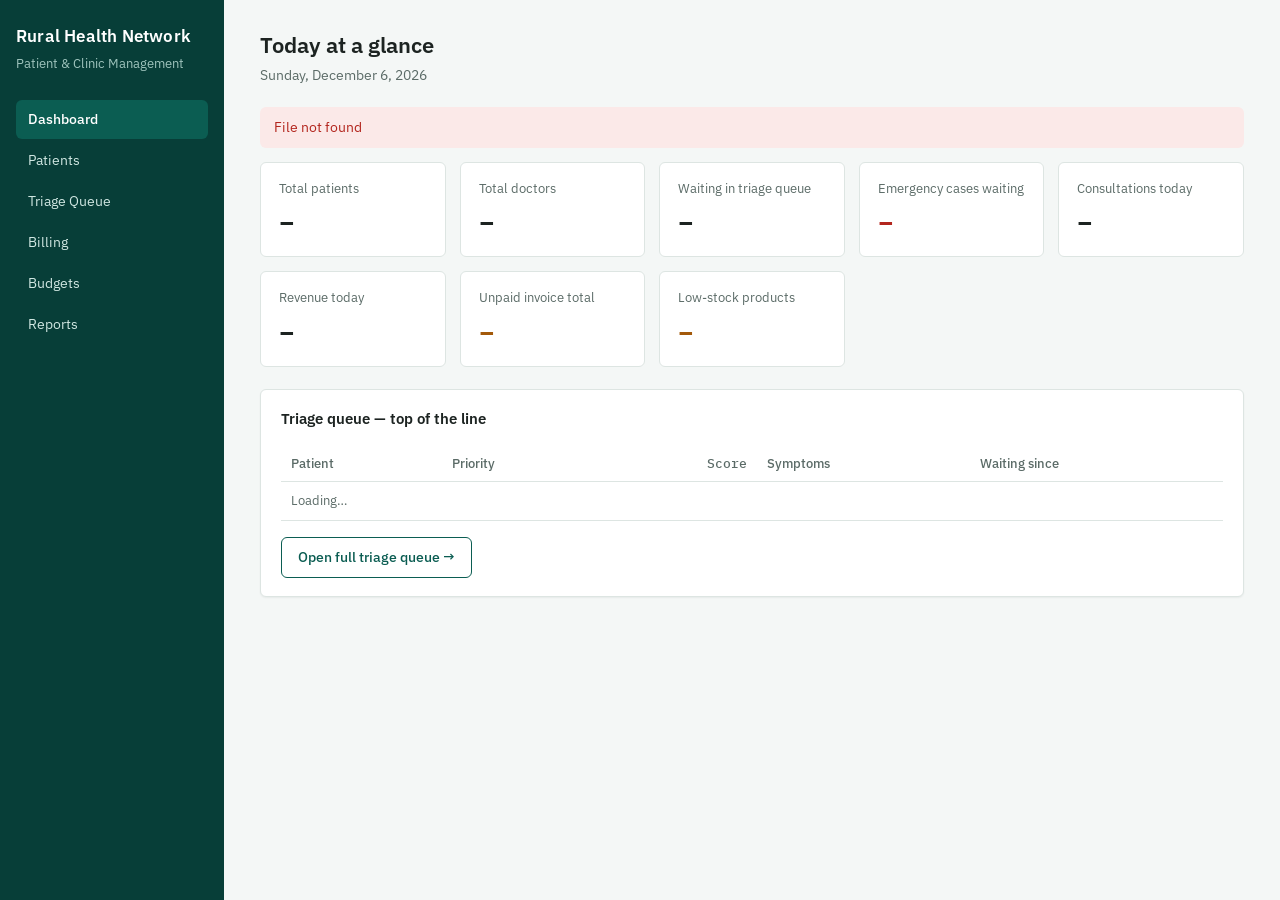
==== health-platform/src/main/resources/static/index.html @ 453dae84 "c" ====
<!DOCTYPE html>
<html lang="en">
<head>
<meta charset="UTF-8">
<meta name="viewport" content="width=device-width, initial-scale=1">
<title>Dashboard · Rural Health Network Platform</title>
<link rel="preconnect" href="https://fonts.googleapis.com">
<link href="https://fonts.googleapis.com/css2?family=IBM+Plex+Sans:wght@400;500;600&family=IBM+Plex+Mono:wght@400;500&display=swap" rel="stylesheet">
<link rel="stylesheet" href="css/style.css">
</head>
<body>
<div class="app-shell">
  <aside class="sidebar">
    <div class="brand">Rural Health Network</div>
    <div class="brand-sub">Patient &amp; Clinic Management</div>
    <nav>
      <a href="index.html" class="active">Dashboard</a>
      <a href="patients.html">Patients</a>
      <a href="triage.html">Triage Queue</a>
      <a href="billing.html">Billing</a>
      <a href="budget.html">Budgets</a>
      <a href="reports.html">Reports</a>
    </nav>
  </aside>

  <main class="main">
    <div class="page-header">
      <div>
        <h1>Today at a glance</h1>
        <p id="today-label"></p>
      </div>
    </div>

    <div id="error-box"></div>

    <div class="stat-grid" id="stat-grid">
      <div class="stat"><div class="stat-label">Total patients</div><div class="stat-value" id="stat-patients">–</div></div>
      <div class="stat"><div class="stat-label">Total doctors</div><div class="stat-value" id="stat-doctors">–</div></div>
      <div class="stat"><div class="stat-label">Waiting in triage queue</div><div class="stat-value" id="stat-waiting">–</div></div>
      <div class="stat emergency"><div class="stat-label">Emergency cases waiting</div><div class="stat-value" id="stat-emergency">–</div></div>
      <div class="stat"><div class="stat-label">Consultations today</div><div class="stat-value" id="stat-consults">–</div></div>
      <div class="stat"><div class="stat-label">Revenue today</div><div class="stat-value" id="stat-revenue">–</div></div>
      <div class="stat warn"><div class="stat-label">Unpaid invoice total</div><div class="stat-value" id="stat-unpaid">–</div></div>
      <div class="stat warn"><div class="stat-label">Low-stock products</div><div class="stat-value" id="stat-lowstock">–</div></div>
    </div>

    <div class="card">
      <h2>Triage queue — top of the line</h2>
      <table id="queue-table">
        <thead>
          <tr><th>Patient</th><th>Priority</th><th class="num">Score</th><th>Symptoms</th><th>Waiting since</th></tr>
        </thead>
        <tbody><tr><td colspan="5" class="muted">Loading…</td></tr></tbody>
      </table>
      <div class="form-actions">
        <a class="btn secondary" href="triage.html">Open full triage queue →</a>
      </div>
    </div>
  </main>
</div>

<script src="js/api.js"></script>
<script src="js/dashboard.js"></script>
</body>
</html>
---- health-platform/src/main/resources/static/css/style.css ----
/* ============================================================
   Rural Health Network Platform — shared styles
   Design language: calm clinical teal/sage, IBM Plex Sans for UI
   text, IBM Plex Mono reserved for numeric/ID data in tables.
   ============================================================ */

:root {
  --color-bg: #f4f7f6;
  --color-surface: #ffffff;
  --color-primary: #0b5d52;
  --color-primary-dark: #073e38;
  --color-primary-tint: #e4f0ee;
  --color-ink: #1c2321;
  --color-muted: #5b6b67;
  --color-border: #dde5e2;
  --color-emergency: #b3261e;
  --color-emergency-tint: #fbe9e8;
  --color-urgent: #a3590a;
  --color-urgent-tint: #fbf0e0;
  --color-normal: #1e7b34;
  --color-normal-tint: #e6f4ea;
  --sidebar-width: 224px;
  --radius: 6px;
  --shadow: 0 1px 2px rgba(15, 35, 32, 0.06);
}

* { box-sizing: border-box; }

html, body {
  margin: 0;
  padding: 0;
  background: var(--color-bg);
  color: var(--color-ink);
  font-family: "IBM Plex Sans", -apple-system, BlinkMacSystemFont, "Segoe UI", sans-serif;
  font-size: 15px;
  line-height: 1.5;
}

.mono { font-family: "IBM Plex Mono", "Courier New", monospace; }

a { color: var(--color-primary); }

/* ---------- Layout: sidebar + main ---------- */

.app-shell {
  display: flex;
  min-height: 100vh;
}

.sidebar {
  width: var(--sidebar-width);
  flex-shrink: 0;
  background: var(--color-primary-dark);
  color: #eaf4f2;
  padding: 24px 16px;
  position: sticky;
  top: 0;
  height: 100vh;
}

.sidebar .brand {
  font-weight: 600;
  font-size: 17px;
  letter-spacing: 0.2px;
  margin-bottom: 4px;
  color: #ffffff;
}

.sidebar .brand-sub {
  font-size: 12.5px;
  color: #9fc4bd;
  margin-bottom: 28px;
}

.sidebar nav {
  display: flex;
  flex-direction: column;
  gap: 2px;
}

.sidebar nav a {
  display: block;
  padding: 9px 12px;
  border-radius: var(--radius);
  color: #cfe6e1;
  text-decoration: none;
  font-size: 14px;
}

.sidebar nav a:hover {
  background: rgba(255, 255, 255, 0.08);
  color: #ffffff;
}

.sidebar nav a.active {
  background: var(--color-primary);
  color: #ffffff;
  font-weight: 500;
}

.main {
  flex: 1;
  padding: 28px 36px 60px;
  max-width: 1180px;
}

.page-header {
  display: flex;
  align-items: baseline;
  justify-content: space-between;
  margin-bottom: 22px;
  flex-wrap: wrap;
  gap: 8px;
}

.page-header h1 {
  font-size: 22px;
  font-weight: 600;
  margin: 0;
}

.page-header p {
  color: var(--color-muted);
  margin: 4px 0 0;
  font-size: 13.5px;
}

/* ---------- Cards / surfaces ---------- */

.card {
  background: var(--color-surface);
  border: 1px solid var(--color-border);
  border-radius: var(--radius);
  padding: 18px 20px;
  box-shadow: var(--shadow);
}

.card + .card { margin-top: 18px; }

.card h2 {
  font-size: 15px;
  font-weight: 600;
  margin: 0 0 14px;
}

.stat-grid {
  display: grid;
  grid-template-columns: repeat(auto-fit, minmax(180px, 1fr));
  gap: 14px;
  margin-bottom: 22px;
}

.stat {
  background: var(--color-surface);
  border: 1px solid var(--color-border);
  border-radius: var(--radius);
  padding: 16px 18px;
}

.stat .stat-label {
  font-size: 12.5px;
  color: var(--color-muted);
}

.stat .stat-value {
  font-size: 26px;
  font-weight: 600;
  font-family: "IBM Plex Mono", monospace;
  margin-top: 4px;
}

.stat.emergency .stat-value { color: var(--color-emergency); }
.stat.warn .stat-value { color: var(--color-urgent); }

/* ---------- Forms ---------- */

.form-grid {
  display: grid;
  grid-template-columns: repeat(auto-fit, minmax(200px, 1fr));
  gap: 12px 16px;
}

.field { display: flex; flex-direction: column; gap: 5px; }

.field label { font-size: 12.5px; color: var(--color-muted); }

.field input, .field select, .field textarea {
  padding: 8px 10px;
  border: 1px solid var(--color-border);
  border-radius: var(--radius);
  font-size: 14px;
  font-family: inherit;
  background: #fff;
  color: var(--color-ink);
}

.field textarea { resize: vertical; min-height: 60px; }

.field input:focus, .field select:focus, .field textarea:focus {
  outline: 2px solid var(--color-primary);
  outline-offset: 1px;
}

.form-actions { margin-top: 16px; display: flex; gap: 10px; align-items: center; }

button, .btn {
  background: var(--color-primary);
  color: #fff;
  border: none;
  padding: 9px 16px;
  border-radius: var(--radius);
  font-size: 14px;
  font-weight: 500;
  cursor: pointer;
  text-decoration: none;
  display: inline-block;
}

button:hover, .btn:hover { background: var(--color-primary-dark); }

button.secondary, .btn.secondary {
  background: transparent;
  color: var(--color-primary);
  border: 1px solid var(--color-primary);
}

button.secondary:hover, .btn.secondary:hover { background: var(--color-primary-tint); }

button:disabled { opacity: 0.55; cursor: not-allowed; }

/* ---------- Tables ---------- */

table {
  width: 100%;
  border-collapse: collapse;
  font-size: 13.5px;
}

th, td {
  text-align: left;
  padding: 9px 10px;
  border-bottom: 1px solid var(--color-border);
}

th {
  color: var(--color-muted);
  font-weight: 500;
  font-size: 12.5px;
}

td.num, th.num { font-family: "IBM Plex Mono", monospace; text-align: right; }

/* ---------- Badges ---------- */

.badge {
  display: inline-block;
  padding: 2px 10px;
  border-radius: 999px;
  font-size: 12px;
  font-weight: 500;
}

.badge.emergency { background: var(--color-emergency-tint); color: var(--color-emergency); }
.badge.urgent { background: var(--color-urgent-tint); color: var(--color-urgent); }
.badge.normal { background: var(--color-normal-tint); color: var(--color-normal); }
.badge.paid { background: var(--color-normal-tint); color: var(--color-normal); }
.badge.unpaid { background: var(--color-emergency-tint); color: var(--color-emergency); }
.badge.partial { background: var(--color-urgent-tint); color: var(--color-urgent); }

/* ---------- Misc ---------- */

.muted { color: var(--color-muted); font-size: 13px; }

.alert {
  padding: 10px 14px;
  border-radius: var(--radius);
  font-size: 13.5px;
  margin-bottom: 14px;
}

.alert.error { background: var(--color-emergency-tint); color: var(--color-emergency); }
.alert.success { background: var(--color-normal-tint); color: var(--color-normal); }

.two-col {
  display: grid;
  grid-template-columns: 1fr 1fr;
  gap: 18px;
}

@media (max-width: 900px) {
  .two-col { grid-template-columns: 1fr; }
}

@media (max-width: 760px) {
  .app-shell { flex-direction: column; }
  .sidebar { width: 100%; height: auto; position: static; }
  .main { padding: 20px; }
}
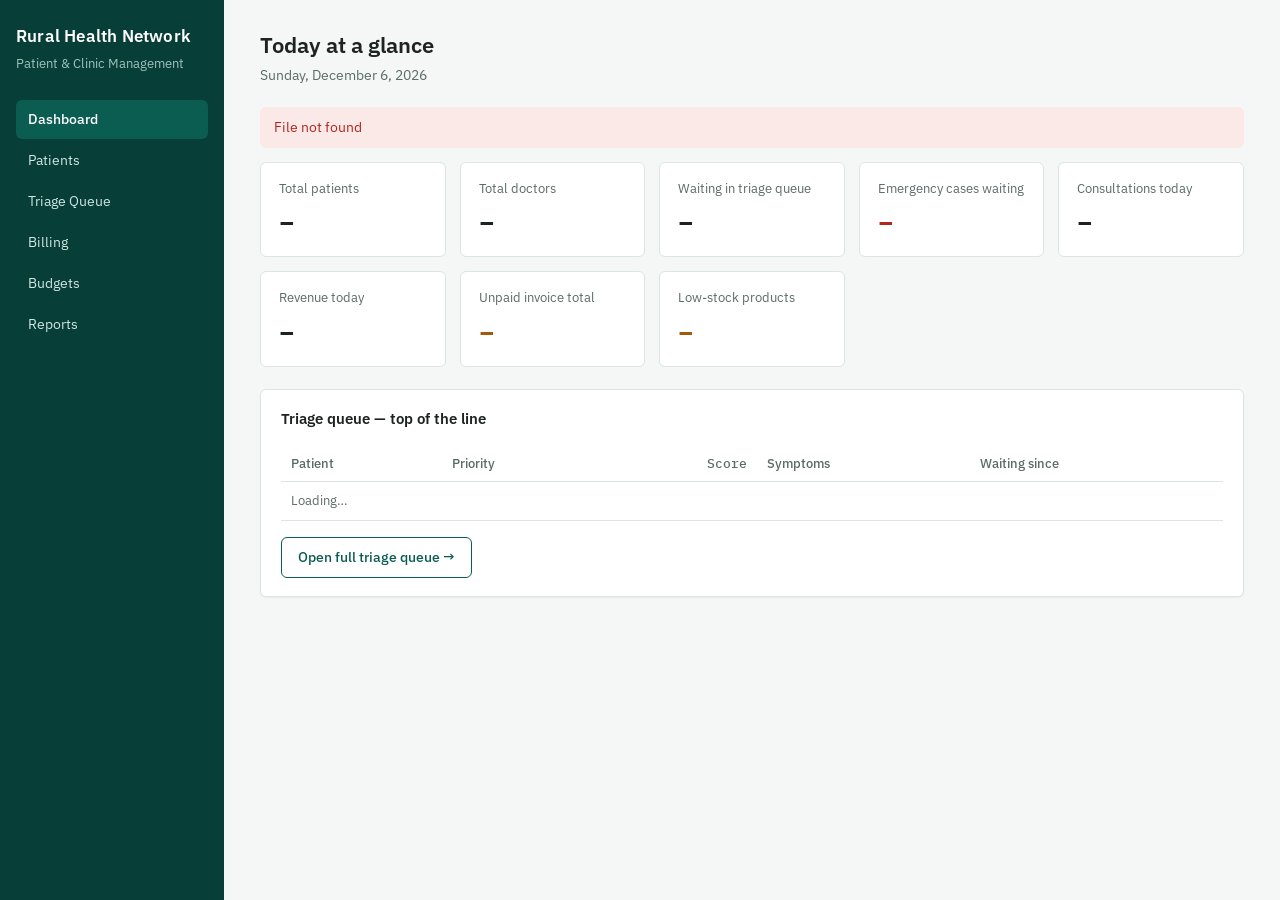
==== commit 85af1f29: "c" ====
--- a/health-platform/src/main/resources/static/index.html
+++ b/health-platform/src/main/resources/static/index.html
@@ -4,6 +4,7 @@
 <meta charset="UTF-8">
 <meta name="viewport" content="width=device-width, initial-scale=1">
 <title>Dashboard · Rural Health Network Platform</title>
+<link rel="icon" type="image/svg+xml" href="favicon.svg">
 <link rel="preconnect" href="https://fonts.googleapis.com">
 <link href="https://fonts.googleapis.com/css2?family=IBM+Plex+Sans:wght@400;500;600&family=IBM+Plex+Mono:wght@400;500&display=swap" rel="stylesheet">
 <link rel="stylesheet" href="css/style.css">
